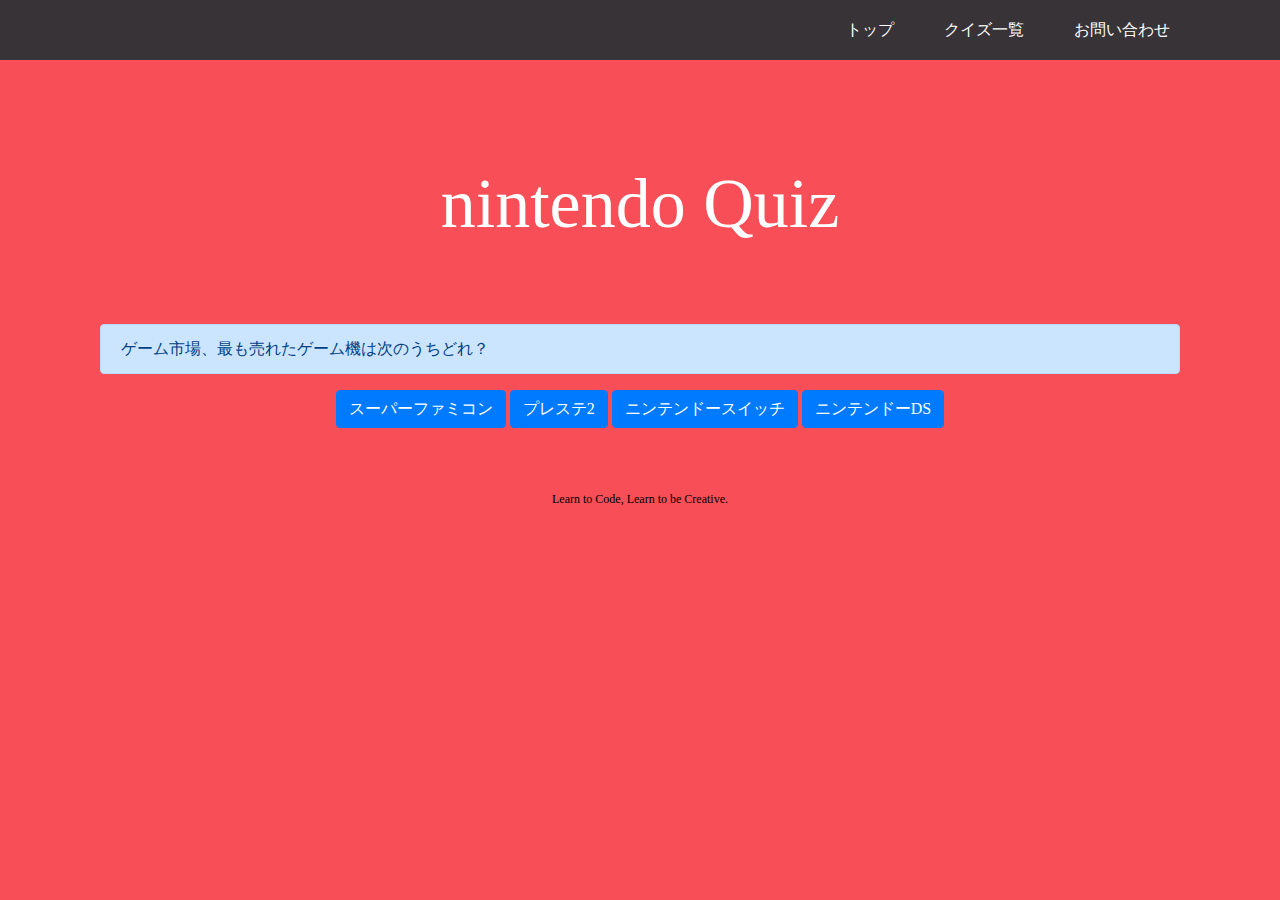
==== index.html @ 0297af08 "Rename index2.html to index.html" ====
<!doctype html>
<html class="no-js" lang="">

<head>
  <meta charset="utf-8">
  <title>Quizアプリ</title>
  <meta name="description" content="">
  <meta name="viewport" content="width=device-width, initial-scale=1">
  
  <link rel="manifest" href="site.webmanifest">
  <link rel="apple-touch-icon" href="icon.png">
  <!-- Place favicon.ico in the root directory -->
  
  <link rel="stylesheet" href="https://stackpath.bootstrapcdn.com/bootstrap/4.4.1/css/bootstrap.min.css" integrity="sha384-Vkoo8x4CGsO3+Hhxv8T/Q5PaXtkKtu6ug5TOeNV6gBiFeWPGFN9MuhOf23Q9Ifjh" crossorigin="anonymous">
  <link rel="stylesheet" href="stylesheet2.css">
    
  <meta name="theme-color" content="#fafafa">
</head>

<body>
    
  <header>
    <div class="container">
       <div class="headerList">
        <a href="#">トップ</a>
        <a href="#">クイズ一覧</a>
        <a href="#">お問い合わせ</a>
       </div> 
    </div>  
      
  </header>
  
 <div class="main">
    
　  <div class="container">
　    <div class="main_title">
      　<h1>nintendo Quiz</h1>
　    </div>
  
    <div class="container">
      <div id="js-question" class="mt-3 alert alert-primary" role="alert">
        A simple primary alert—check it out!
      </div>
      
      <div id="js-items" class="d-flex justify-content-center">
        <button type="button" id="js-btn-1" class="btn btn-primary">Primary</button>
        <button type="button" id="js-btn-2" class="ml-1 btn btn-primary">Primary</button>
        <button type="button" id="js-btn-3" class="ml-1 btn btn-primary">Primary</button>
        <button type="button" id="js-btn-4" class="ml-1 btn btn-primary">Primary</button>
      </div>
    </div>
  </div>
 </div>
<footer>
    <div>
    <p>Learn to Code, Learn to be Creative.</p>
    </div>
</footer>
  
<script src="index2.js"></script>
    
</body>

</html>
---- stylesheet2.css ----
* {
  box-sizing: border-box;
}

body {
  margin: 0;
  font-family: "Hiragino Kaku Gothic ProN";
}

a {
  text-decoration: none;
}

body {
  background-color: rgba(245,34,45,0.8);
}

header {
  height:60px;
  width:100%;
  background-color: rgba(34,49,52,0.9);
}

.headerList {
  float: right;
}

.headerList a {
  line-height:60px;
  padding: 0 25px;
  color: #fff;
  display: inline-block;
  float: left;
  transition: all 0.5s;
}

.headerList a:hover {
  background-color: rgba(255,255,255,0.3);
  text-decoration: none;
}

.main {
  height:400px;
}

.main_title {
  width: 100%;
  padding: 30px 15px;
  margin: 0 auto;
}

.main_title h1 {
  color: #fff;
  font-size: 70px;
  text-align: center;
}

footer {
  height: 65px;
  width: 100%;
  padding-top: 30px;
  padding-bottom: 20px;
    
}

footer p {
  color: black/*#b3aeb5*/;
  font-size: 12px;
  text-align: center;
}
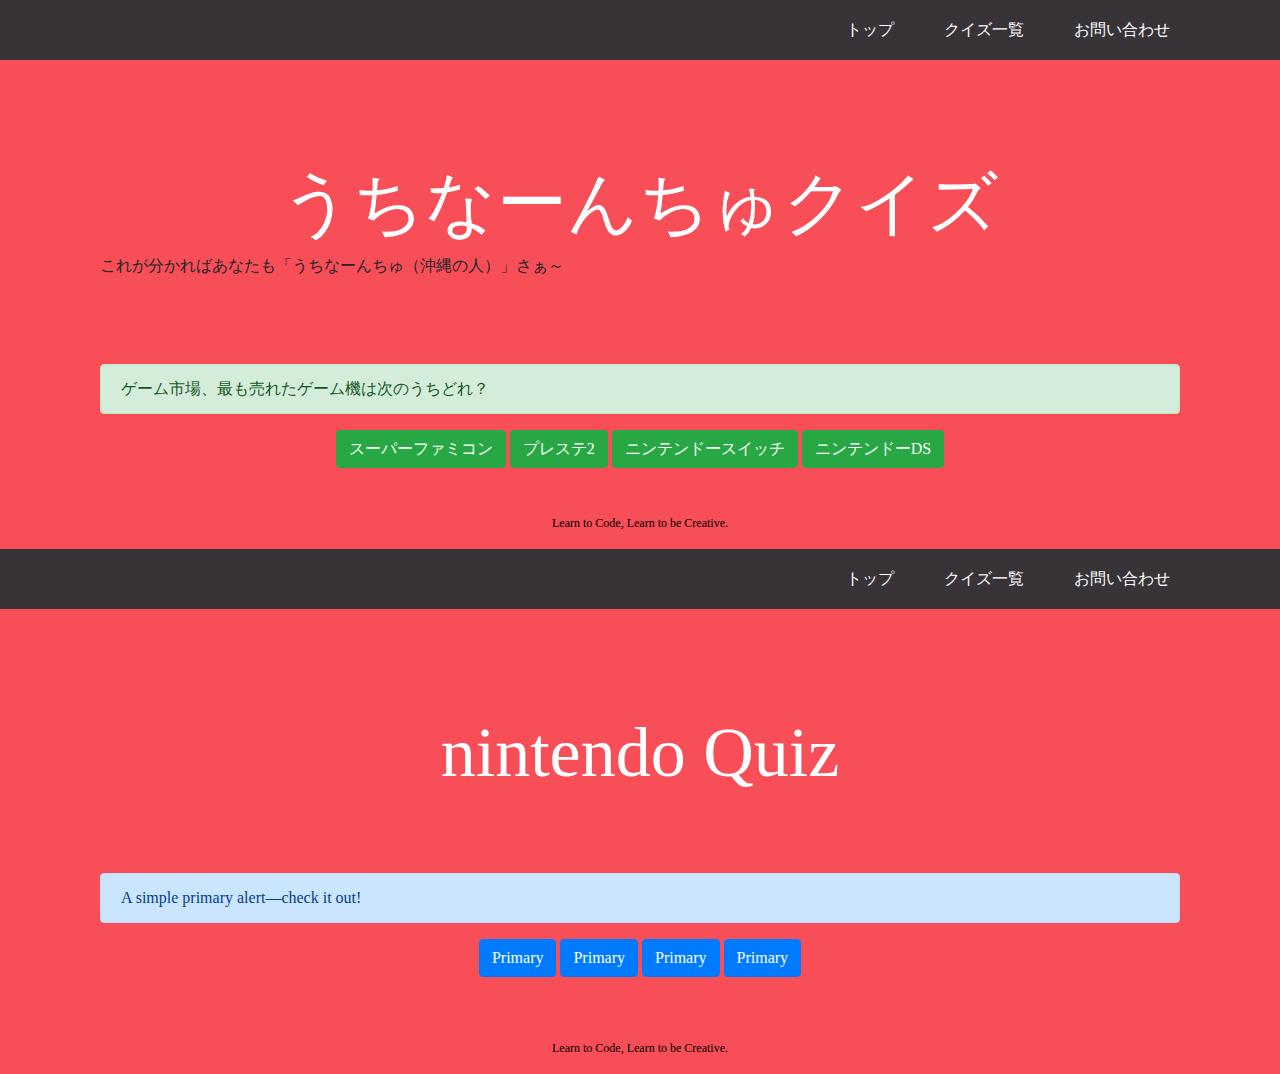
==== commit bf98b8b3: "Update index.html" ====
--- a/index.html
+++ b/index.html
@@ -1,7 +1,69 @@
-<!doctype html>
+<!doctype html><!doctype html>
 <html class="no-js" lang="">
 
 <head>
+  <meta charset="utf-8">
+  <title>Quizアプリ</title>
+  <meta name="description" content="">
+  <meta name="viewport" content="width=device-width, initial-scale=1">
+  
+  <link rel="manifest" href="site.webmanifest">
+  <link rel="apple-touch-icon" href="icon.png">
+  <!-- Place favicon.ico in the root directory -->
+  
+  <link rel="stylesheet" href="https://stackpath.bootstrapcdn.com/bootstrap/4.4.1/css/bootstrap.min.css" integrity="sha384-Vkoo8x4CGsO3+Hhxv8T/Q5PaXtkKtu6ug5TOeNV6gBiFeWPGFN9MuhOf23Q9Ifjh" crossorigin="anonymous">
+  <link rel="stylesheet" href="stylesheet2.css">
+    
+  <meta name="theme-color" content="#fafafa">
+</head>
+
+<body>
+    
+  <header>
+    <div class="container">
+       <div class="headerList">
+        <a href="#">トップ</a>
+        <a href="#">クイズ一覧</a>
+        <a href="#">お問い合わせ</a>
+       </div> 
+    </div>  
+      
+  </header>
+  
+ <div class="main">
+    
+　  <div class="container">
+　    <div class="main_title">
+      　<h1><span data-text="うちなーんちゅ">うちなーんちゅクイズ</span></h1>
+        <p>これが分かればあなたも「うちなーんちゅ（沖縄の人）」さぁ～</p>
+　    </div>
+  
+    <div class="container">
+      <div id="js-question" class="mt-3 alert alert-success" role="alert">
+        A simple success alert—check it out!
+      </div>
+      
+      <div id="js-items" class="d-flex justify-content-center">
+        <button type="button" id="js-btn-1" class="btn btn-success">success</button>
+        <button type="button" id="js-btn-2" class="ml-1 btn btn-success">success</button>
+        <button type="button" id="js-btn-3" class="ml-1 btn btn-success">success</button>
+        <button type="button" id="js-btn-4" class="ml-1 btn btn-success">success</button>
+      </div>
+    </div>
+  </div>
+ </div>　
+<footer>
+    <div>
+    <p>Learn to Code, Learn to be Creative.</p>
+    </div>
+</footer>
+  
+<script src="index2.js"></script>
+    
+</body>
+
+</html>
+
   <meta charset="utf-8">
   <title>Quizアプリ</title>
   <meta name="description" content="">
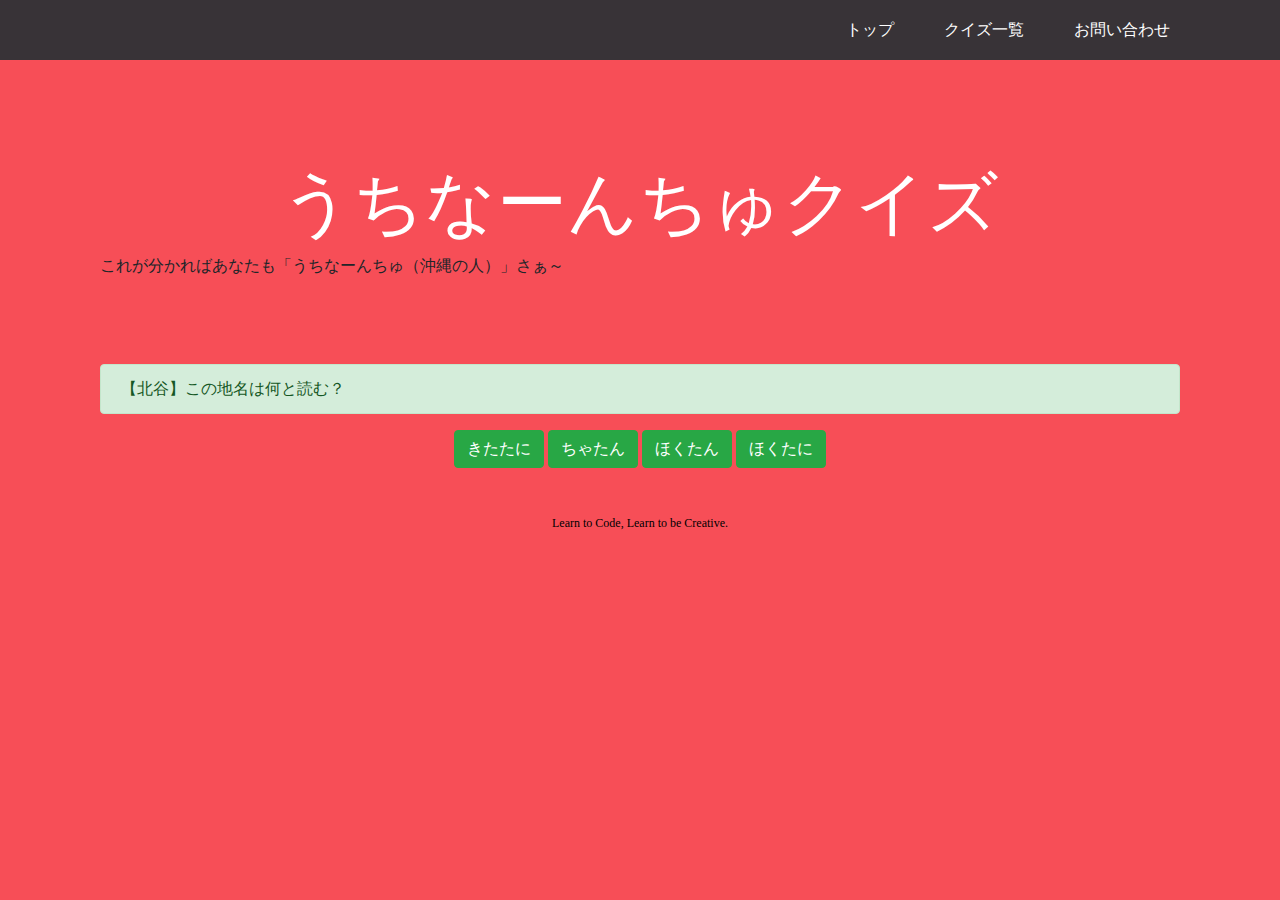
==== commit 3a6276ce: "Update index.html" ====
--- a/index.html
+++ b/index.html
@@ -63,64 +63,3 @@
 </body>
 
 </html>
-
-  <meta charset="utf-8">
-  <title>Quizアプリ</title>
-  <meta name="description" content="">
-  <meta name="viewport" content="width=device-width, initial-scale=1">
-  
-  <link rel="manifest" href="site.webmanifest">
-  <link rel="apple-touch-icon" href="icon.png">
-  <!-- Place favicon.ico in the root directory -->
-  
-  <link rel="stylesheet" href="https://stackpath.bootstrapcdn.com/bootstrap/4.4.1/css/bootstrap.min.css" integrity="sha384-Vkoo8x4CGsO3+Hhxv8T/Q5PaXtkKtu6ug5TOeNV6gBiFeWPGFN9MuhOf23Q9Ifjh" crossorigin="anonymous">
-  <link rel="stylesheet" href="stylesheet2.css">
-    
-  <meta name="theme-color" content="#fafafa">
-</head>
-
-<body>
-    
-  <header>
-    <div class="container">
-       <div class="headerList">
-        <a href="#">トップ</a>
-        <a href="#">クイズ一覧</a>
-        <a href="#">お問い合わせ</a>
-       </div> 
-    </div>  
-      
-  </header>
-  
- <div class="main">
-    
-　  <div class="container">
-　    <div class="main_title">
-      　<h1>nintendo Quiz</h1>
-　    </div>
-  
-    <div class="container">
-      <div id="js-question" class="mt-3 alert alert-primary" role="alert">
-        A simple primary alert—check it out!
-      </div>
-      
-      <div id="js-items" class="d-flex justify-content-center">
-        <button type="button" id="js-btn-1" class="btn btn-primary">Primary</button>
-        <button type="button" id="js-btn-2" class="ml-1 btn btn-primary">Primary</button>
-        <button type="button" id="js-btn-3" class="ml-1 btn btn-primary">Primary</button>
-        <button type="button" id="js-btn-4" class="ml-1 btn btn-primary">Primary</button>
-      </div>
-    </div>
-  </div>
- </div>
-<footer>
-    <div>
-    <p>Learn to Code, Learn to be Creative.</p>
-    </div>
-</footer>
-  
-<script src="index2.js"></script>
-    
-</body>
-
-</html>
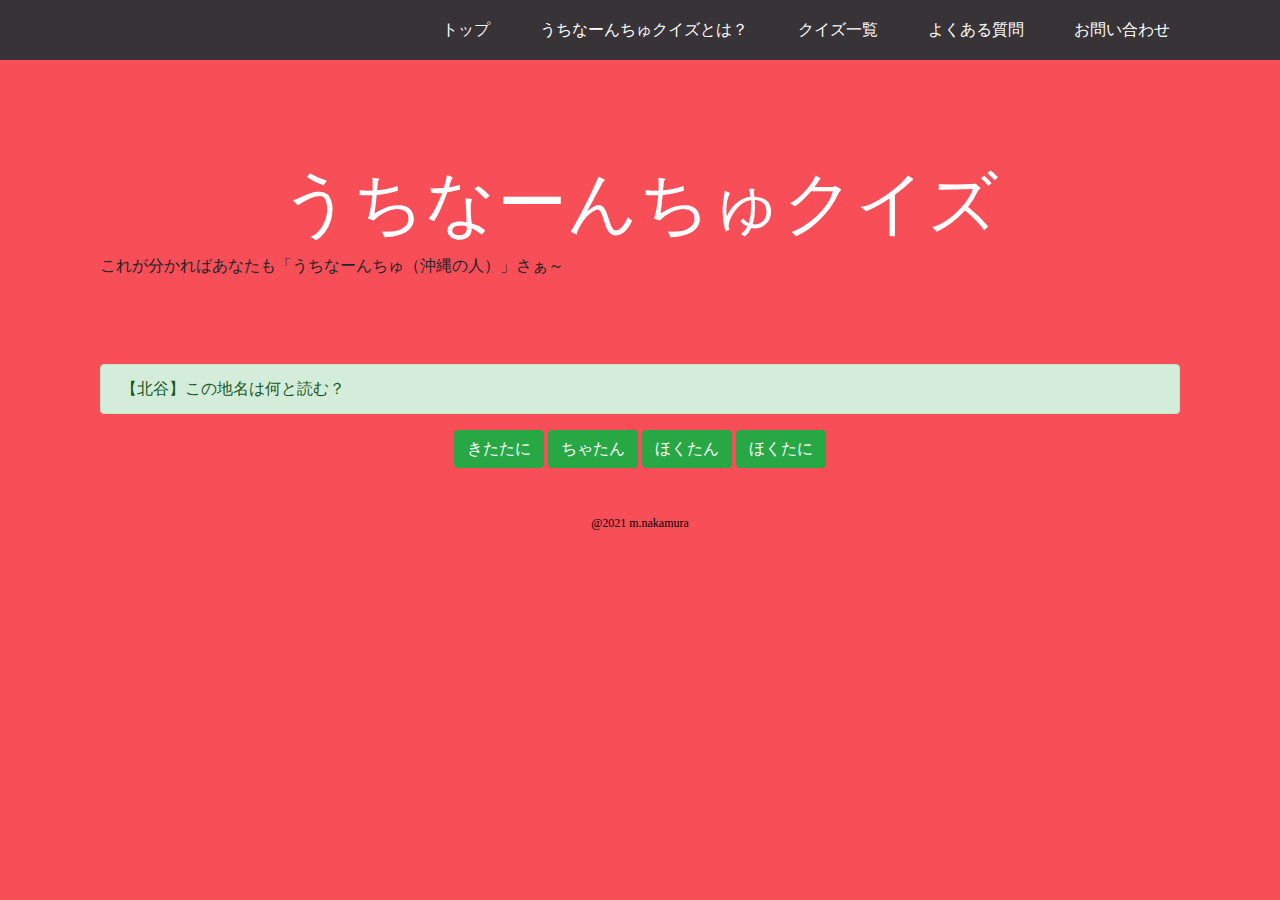
==== commit bdb16458: "Update index.html" ====
--- a/index.html
+++ b/index.html
@@ -1,4 +1,4 @@
-<!doctype html><!doctype html>
+<!doctype html>
 <html class="no-js" lang="">
 
 <head>
@@ -23,7 +23,9 @@
     <div class="container">
        <div class="headerList">
         <a href="#">トップ</a>
+        <a href="#">うちなーんちゅクイズとは？</a>
         <a href="#">クイズ一覧</a>
+        <a href="#">よくある質問</a>
         <a href="#">お問い合わせ</a>
        </div> 
     </div>  
@@ -54,7 +56,7 @@
  </div>　
 <footer>
     <div>
-    <p>Learn to Code, Learn to be Creative.</p>
+    <p>@2021 m.nakamura</p>
     </div>
 </footer>
   
